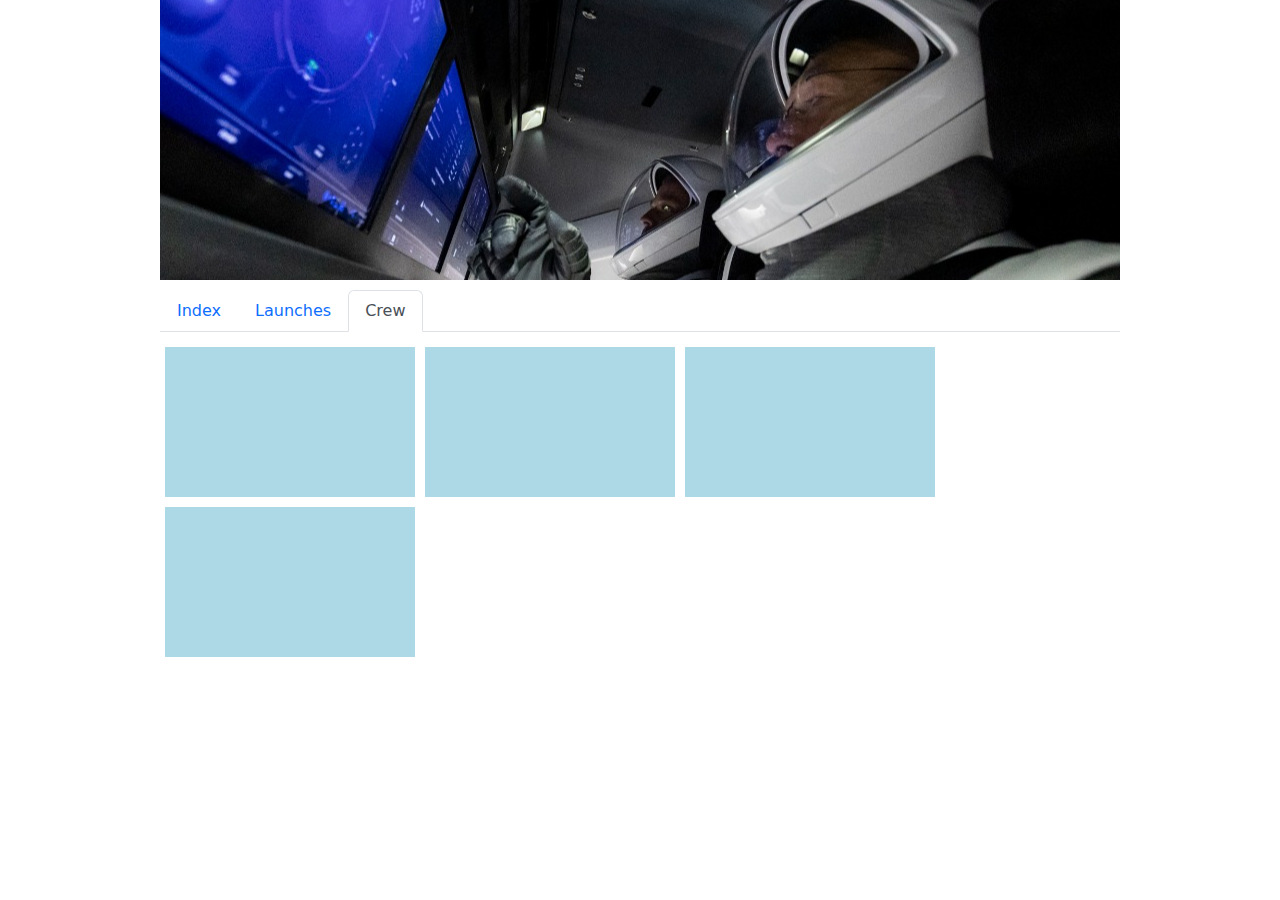
==== crew.html @ 24b02dd9 "we now have new banners with images and a title" ====
<!DOCTYPE html>
<html>
    <head>
        <link rel="stylesheet" href="3rd-party/bootstrap.min.css">

        <link rel="stylesheet" href="main.css">
        <link rel="stylesheet" href="crew/page.css">

        <script defer src="3rd-party/axios.min.js"></script>

        <script defer src="utils/main.js"></script>
        <script defer src="utils/popupHandling.js"></script>

        <script defer src="crew/main.js"></script>
        <script defer src="crew/allCrew.js"></script>

        <title>Hello World!</title>
    </head>
    <body>
        <div class="header"></div>
        <div class="menu">
            <ul class="nav nav-tabs">
                <li class="nav-item">
                    <a class="nav-link" href="index.html">Index</a>
                </li>
                <li class="nav-item">
                    <a class="nav-link" href="launches.html">Launches</a>
                </li>
                <li class="nav-item">
                    <a class="nav-link active" aria-current="page">Crew</a>
                </li>
            </ul>
        </div>
        <div class="content tiledContent">
            <div class="contentTile" data-modal-name="firstModal"></div>
            <div class="contentTile" data-modal-name="secondModal"></div>
            <div class="contentTile" data-modal-name="thirdModal"></div>
            <div class="contentTile" data-modal-name="fourthModal"></div>
        </div>
        <div class="modal firstModal" tabindex="-1">
            <div class="modal-dialog modal-dialog-scrollable">
                <div class="modal-content">
                    <div class="modal-header">
                        <h5 class="modal-title">All crew members</h5>
                        <button type="button" class="btn-close" data-bs-dismiss="modal" aria-label="Close"></button>
                    </div>
                    <div class="modal-body">
                        <table class="table table-striped">
                            <thead>
                                <tr>
                                    <th scope="col">Name</th>
                                    <th scope="col">Agency</th>
                                    <th scope="col">Status</th>
                                </tr>
                            </thead>
                            <tbody>
                            </tbody>
                        </table>
                    </div>
                </div>
            </div>
        </div>
        <div class="modal secondModal" tabindex="-1">
            <div class="modal-dialog">
                <div class="modal-content">
                    <div class="modal-header">
                        <h5 class="modal-title">Modal 2</h5>
                        <button type="button" class="btn-close" data-bs-dismiss="modal" aria-label="Close"></button>
                    </div>
                    <div class="modal-body">
                        <p>Modal body text goes here.</p>
                    </div>
                </div>
            </div>
        </div>
        <div class="modal thirdModal" tabindex="-1">
            <div class="modal-dialog">
                <div class="modal-content">
                    <div class="modal-header">
                        <h5 class="modal-title">Modal 3</h5>
                        <button type="button" class="btn-close" data-bs-dismiss="modal" aria-label="Close"></button>
                    </div>
                    <div class="modal-body">
                        <p>Modal body text goes here.</p>
                    </div>
                </div>
            </div>
        </div>
        <div class="modal fourthModal" tabindex="-1">
            <div class="modal-dialog">
                <div class="modal-content">
                    <div class="modal-header">
                        <h5 class="modal-title">Modal 4</h5>
                        <button type="button" class="btn-close" data-bs-dismiss="modal" aria-label="Close"></button>
                    </div>
                    <div class="modal-body">
                        <p>Modal body text goes here.</p>
                    </div>
                </div>
            </div>
        </div>
    </body>
</html>
---- main.css ----
body {
    max-width: 960px;
    margin: auto;
    overflow-y: scroll;
}

.header {
    display: flex;
    height: 280px;
    background-position: center;
    align-items: center;
    padding: 0 0 0 30px;
    font-size: 30px;
    font-weight: bolder;
    color: white;
}

.menu {
    padding: 10px 0 10px 0;
}

.tiledContent {
    display: flex;
    flex-wrap: wrap;
}

.contentTile {
    width: 250px;
    height: 150px;
    background-color: lightblue;
    margin: 5px;
}

.popup {
    display: none;
    position: fixed;
    top: 0;
    bottom: 0;
    left: 0;
    right: 0;
    background-color: lightpink;
}

.popupHeader {
    display: flex;
    flex-direction: row-reverse;
    padding: 0 8px 0 8px;
}
.popupHeader > span {
    cursor: pointer;
}

@media only screen and (min-width: 600px) {
    .popup {
        height: 400px;
        top: 50%;
        left: 50%;
        bottom: 50%;
        right: 50%;
        margin-top: -200px;
    }
    .small {
        width: 400px;
        margin-left: -200px;
    }
    .medium {
        width: 600px;
        margin-left: -300px;
    }
}
---- crew/page.css ----
.header {
    background-image: url('../images/spacex-crew-small.jpeg');
}
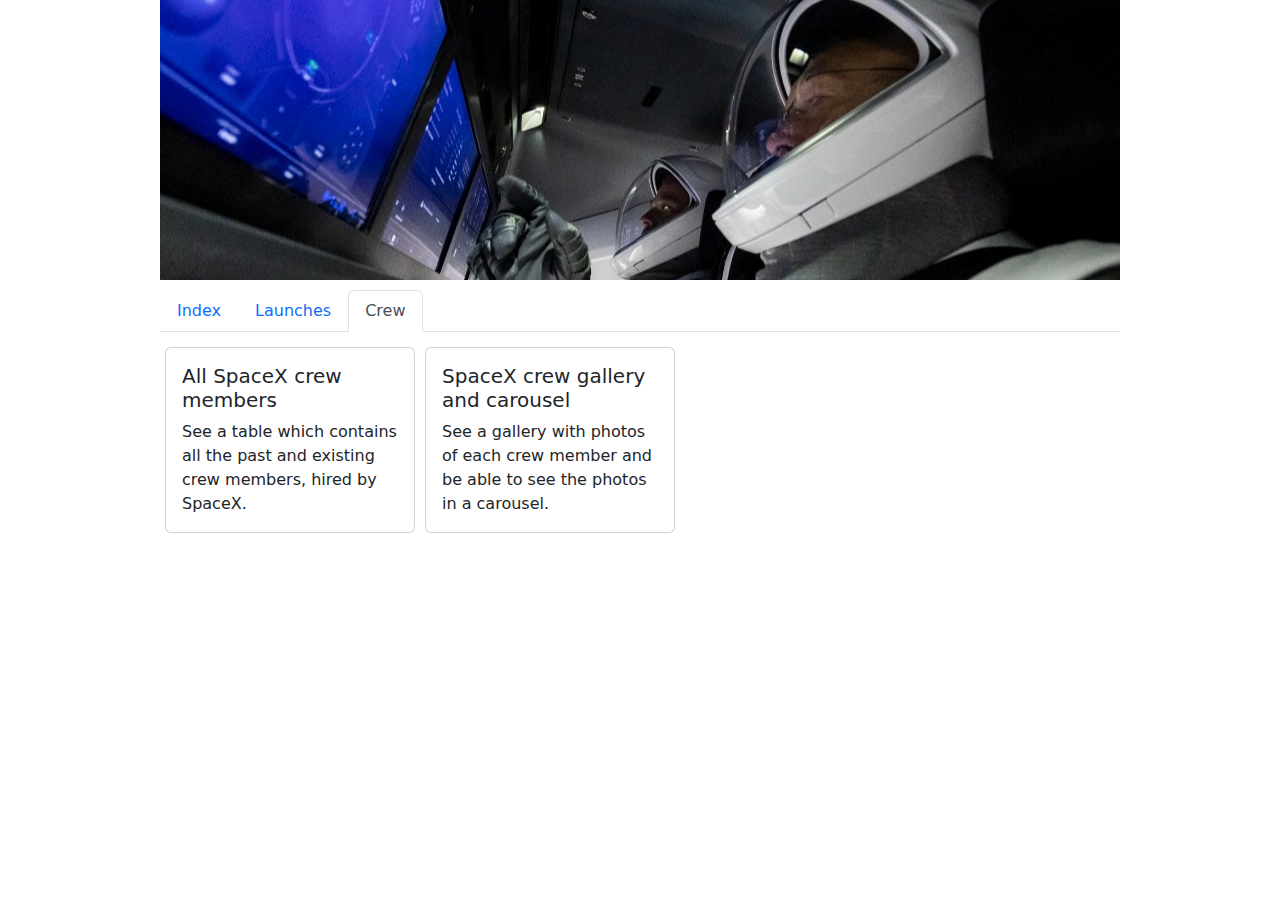
==== commit aa1610f4: "bootstrap tiles and a chart ith hardcoded data" ====
--- a/crew.html
+++ b/crew.html
@@ -32,10 +32,18 @@
             </ul>
         </div>
         <div class="content tiledContent">
-            <div class="contentTile" data-modal-name="firstModal"></div>
-            <div class="contentTile" data-modal-name="secondModal"></div>
-            <div class="contentTile" data-modal-name="thirdModal"></div>
-            <div class="contentTile" data-modal-name="fourthModal"></div>
+            <div class="contentTile card" data-modal-name="firstModal">
+                <div class="card-body">
+                  <h5 class="card-title">All SpaceX crew members</h5>
+                  <p class="card-text">See a table which contains all the past and existing crew members, hired by SpaceX.</p>
+                </div>
+            </div>
+            <div class="contentTile card" data-modal-name="secondModal">
+                <div class="card-body">
+                  <h5 class="card-title">SpaceX crew gallery and carousel</h5>
+                  <p class="card-text">See a gallery with photos of each crew member and be able to see the photos in a carousel.</p>
+                </div>
+            </div>
         </div>
         <div class="modal firstModal" tabindex="-1">
             <div class="modal-dialog modal-dialog-scrollable">
--- a/main.css
+++ b/main.css
@@ -26,9 +26,8 @@
 
 .contentTile {
     width: 250px;
-    height: 150px;
-    background-color: lightblue;
     margin: 5px;
+    cursor: pointer;
 }
 
 .popup {
